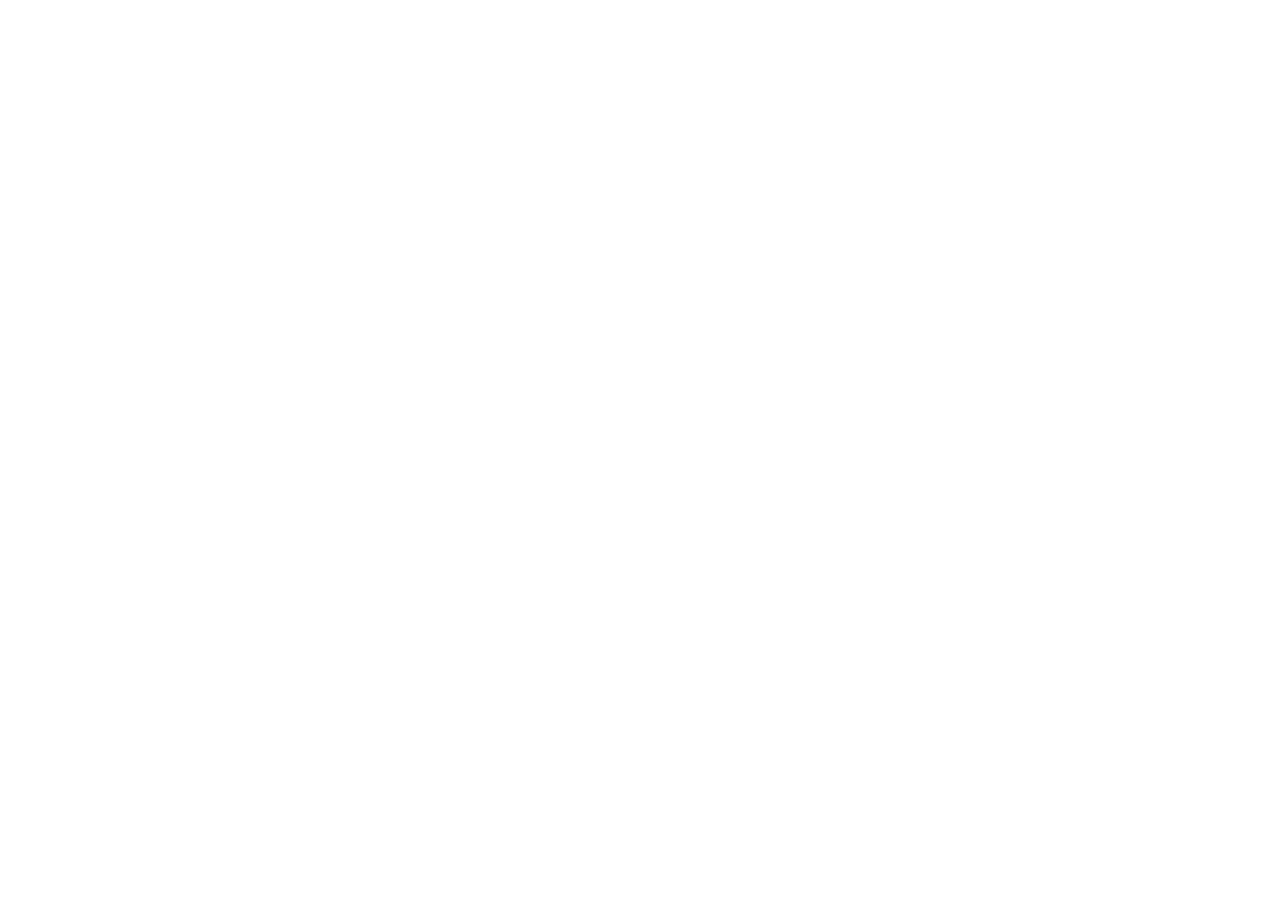
==== layout/layout03.html @ b0f2ed5d "add folder" ====
<!DOCTYPE html>
<html lang="ko">
<head>
    <meta charset="UTF-8">
    <meta name="viewport" content="width=device-width, initial-scale=1.0">
    <title>반응형 레이아웃 03</title>
</head>
<body>
    
</body>
</html>
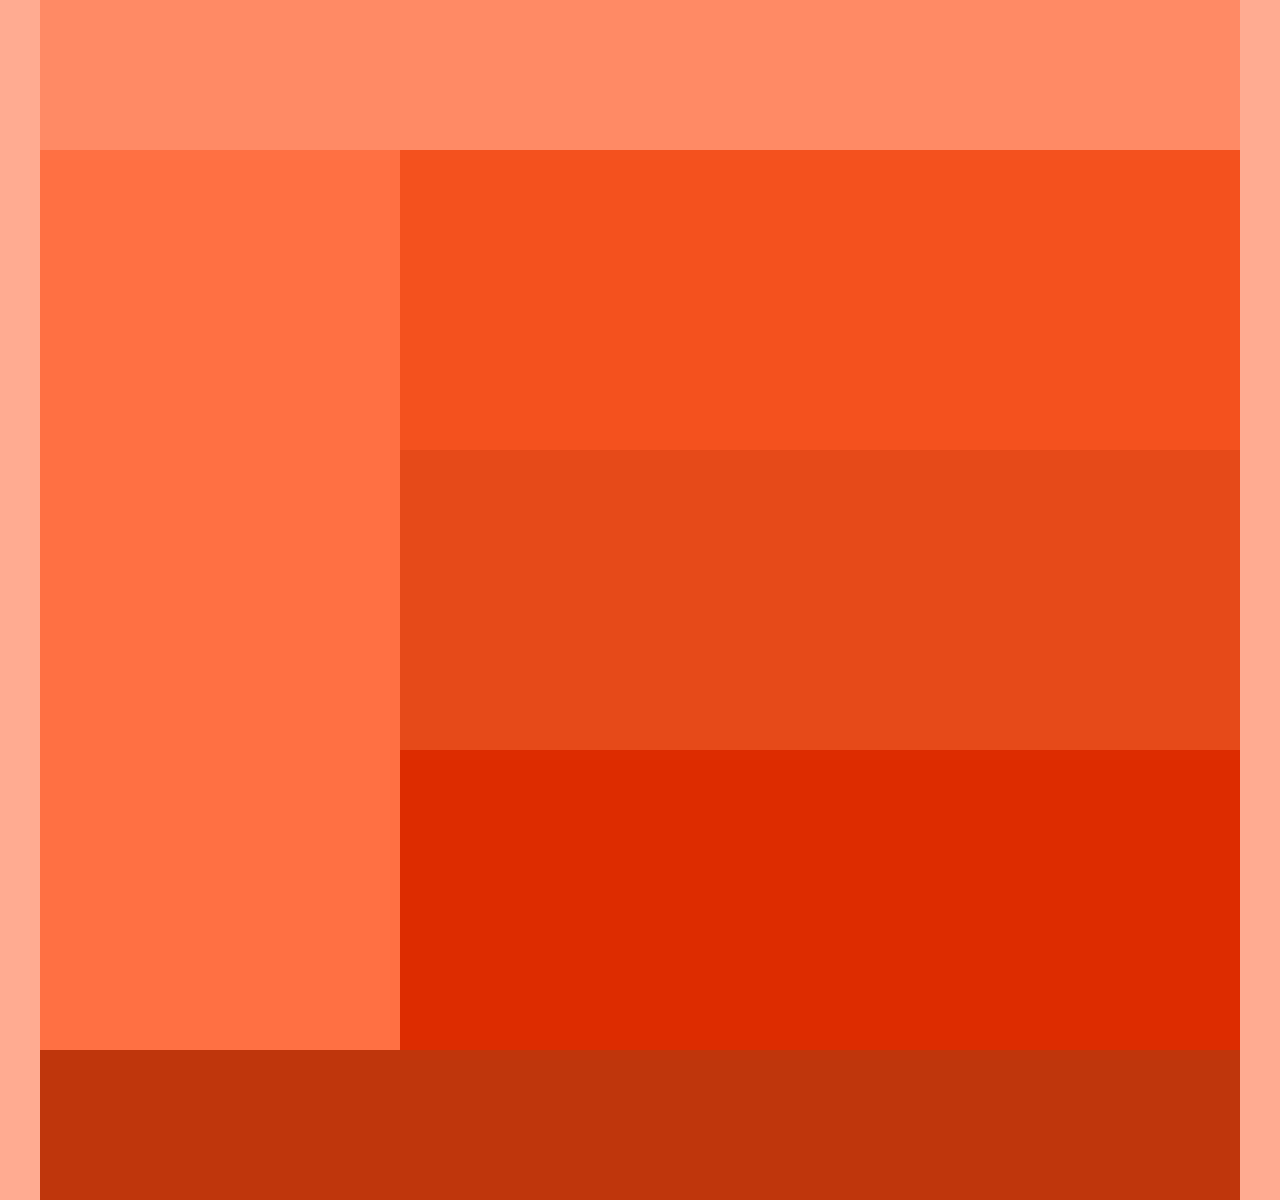
==== commit d028f19e: "layout03" ====
--- a/layout/layout03.html
+++ b/layout/layout03.html
@@ -4,8 +4,56 @@
     <meta charset="UTF-8">
     <meta name="viewport" content="width=device-width, initial-scale=1.0">
     <title>반응형 레이아웃 03</title>
+
+    <style>
+
+        *{margin: 0; padding: 0;}
+        body {background: #ffab91;}
+        #wrap {margin: 0 auto; width: 1200px;}
+        .header {width: 100%; height: 150px; background: #ff8a65;}
+        .aside {float: left; width: 30%; height: 900px; background: #ff7043;}
+        .article1 {float: left; width: 70%; height: 300px; background: #f4511e;}
+        .article2 {float: left; width: 70%; height: 300px; background: #e64a19;}
+        .article3 {float: left; width: 70%; height: 300px; background: #dd2c00;}
+        .footer {clear: both; width: 100%; height: 150px; background: #bf360c;}
+
+        /* 블럭 구조의 가운데 정렬 => margin: 0 auto; */
+        /* 인라인 구조의 가운데 정렬 => text-align: center; */
+
+        /* 화면 너비 769px ~ 1240px */
+        @media (max-width: 1240px) {
+            #wrap {width: 100%;}
+            .article1 {height: 450px;}
+            .article2 {height: 450px;}
+            .article3 {width: 100%;}
+        }
+
+        /* 화면 너비 481px ~ 768px */
+        @media (max-width: 768px) {
+            .aside {width: 100%; height: 200px}
+            .article1 {width: 50%; height: 450px;}
+            .article2 {width: 50%; height: 450px;}
+        }
+
+        /* 화면 너비 0 ~ 480px */
+        @media (max-width: 480px) {
+            .article1 {width: 100%; height: 300px;}
+            .article2 {width: 100%; height: 300px;}
+            .article3 {height: 300px;}
+        }
+        /* float: none을 원래는 해줘야 하는데 width값으로 레이아웃을 수정할 수 있어서 코드를 많이 잡아먹지 않기 위해서 생략한 것이다. */
+
+    </style>
+
 </head>
 <body>
-    
+    <div id="wrap">
+        <header class="header"></header>
+        <aside class="aside"></aside>
+        <section class="article1"></section>
+        <section class="article2"></section>
+        <section class="article3"></section>
+        <footer class="footer"></footer>
+    </div>
 </body>
 </html>